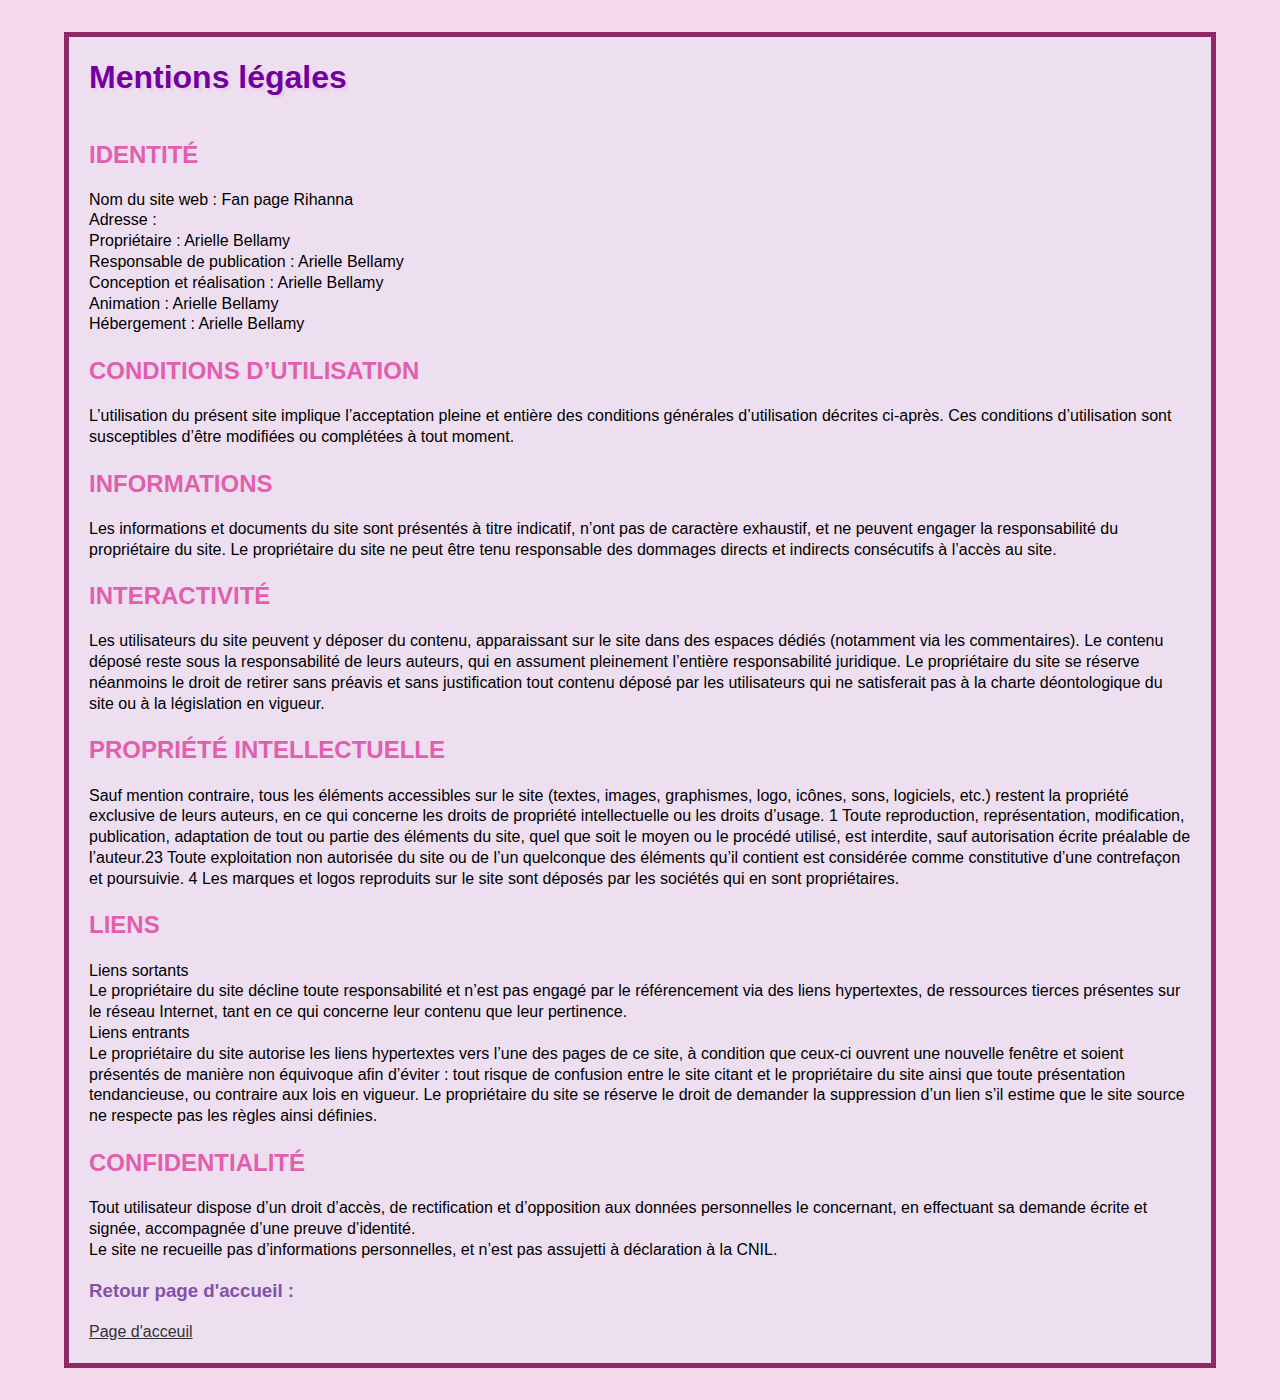
==== mentionslegales.html @ 3445dd82 "Page mentions légales" ====
<!DOCTYPE html>
<html lang="fr">
<head>
<meta charset="utf-8">
<title>Mentions légales</title>
<link href="../style.css" rel="stylesheet" type="text/css">
	</head>

<h1>Mentions légales</h1>

<h2>IDENTITÉ</h2>
Nom du site web : Fan page Rihanna<br>
Adresse : <br>
Propriétaire : Arielle Bellamy<br>
Responsable de publication : Arielle Bellamy<br>

Conception et réalisation : Arielle Bellamy<br>
Animation : Arielle Bellamy<br>
Hébergement : Arielle Bellamy<br>

<h2>CONDITIONS D’UTILISATION</h2>
L’utilisation du présent site implique l’acceptation pleine et entière des conditions générales d’utilisation décrites ci-après. Ces conditions d’utilisation sont susceptibles d’être modifiées ou complétées à tout moment.

<h2>INFORMATIONS</h2>
Les informations et documents du site sont présentés à titre indicatif, n’ont pas de caractère exhaustif, et ne peuvent engager la responsabilité du propriétaire du site.

Le propriétaire du site ne peut être tenu responsable des dommages directs et indirects consécutifs à l’accès au site.

<h2>INTERACTIVITÉ</h2>
Les utilisateurs du site peuvent y déposer du contenu, apparaissant sur le site dans des espaces dédiés (notamment via les commentaires). Le contenu déposé reste sous la responsabilité de leurs auteurs, qui en assument pleinement l’entière responsabilité juridique.

Le propriétaire du site se réserve néanmoins le droit de retirer sans préavis et sans justification tout contenu déposé par les utilisateurs qui ne satisferait pas à la charte déontologique du site ou à la législation en vigueur.

<h2>PROPRIÉTÉ INTELLECTUELLE</h2>
Sauf mention contraire, tous les éléments accessibles sur le site (textes, images, graphismes, logo, icônes, sons, logiciels, etc.) restent la propriété exclusive de leurs auteurs, en ce qui concerne les droits de propriété intellectuelle ou les droits d’usage. 1

Toute reproduction, représentation, modification, publication, adaptation de tout ou partie des éléments du site, quel que soit le moyen ou le procédé utilisé, est interdite, sauf autorisation écrite préalable de l’auteur.23

Toute exploitation non autorisée du site ou de l’un quelconque des éléments qu’il contient est considérée comme constitutive d’une contrefaçon et poursuivie. 4

Les marques et logos reproduits sur le site sont déposés par les sociétés qui en sont propriétaires.

<h2>LIENS</h2>
Liens sortants<br>
Le propriétaire du site décline toute responsabilité et n’est pas engagé par le référencement via des liens hypertextes, de ressources tierces présentes sur le réseau Internet, tant en ce qui concerne leur contenu que leur pertinence.<br>

Liens entrants<br>
Le propriétaire du site autorise les liens hypertextes vers l’une des pages de ce site, à condition que ceux-ci ouvrent une nouvelle fenêtre et soient présentés de manière non équivoque afin d’éviter :

tout risque de confusion entre le site citant et le propriétaire du site
ainsi que toute présentation tendancieuse, ou contraire aux lois en vigueur.
Le propriétaire du site se réserve le droit de demander la suppression d’un lien s’il estime que le site source ne respecte pas les règles ainsi définies.

<h2>CONFIDENTIALITÉ</h2>
Tout utilisateur dispose d’un droit d’accès, de rectification et d’opposition aux données personnelles le concernant, en effectuant sa demande écrite et signée, accompagnée d’une preuve d’identité. <br>

Le site ne recueille pas d’informations personnelles, et n’est pas assujetti à déclaration à la CNIL. 

<h3>Retour page d'accueil :</h3>
<a href="../index.html"> Page d'acceuil</a><br>
---- style.css ----
h1 {
    color: rgb(173, 72, 177);
}
h2 {
    color: rgb(226, 94, 175);
}
h3 {
    color: rgb(133, 80, 168);
}
h4 {
 color: blueviolet;
}
h5 {
  color: #955cac;
}
html {
    background-color: #f5d9ea;
  }
  body {
    width: 900px;
    margin: 0 auto;
    background-color: #eedff0;
    padding: 0 20px 20px 20px;
    border: 5px solid rgb(143, 40, 103);
  }
  h1 {
    margin: 0;
    padding: 20px 0;
    color: #72009f;
    text-shadow: 3px 3px 1px rgb(235, 209, 232);
  }
  img {
    display: block;
    margin: 0 auto;
  }
  img {
    width: 320px; 
    height: 320px; 
    object-fit: cover; 
    }

  p.refrain {
      color: rgb(193, 30, 226);
  }
  
  p.couplet {
    color: rgba(93, 4, 209, 0.993);
  }

  @media print {
    body {
        font-size: 12pt;
    }
}
 
  @media screen and (width: 600px) {
    body {
        color: red;
    }
}
@media screen and (max-width: 400px) {
  body {
      color: blue;
  }
}
* {
  box-sizing: border-box;
}

body {
  width: 90%;
  margin: 2em auto;
  font: 1em/1.3 Arial, Helvetica, sans-serif;
}

a:link,
a:visited {
  color: #333;
}

nav ul,
aside ul {
  list-style: none;
  padding: 0;
}

nav a:link,
nav a:visited {
  background-color: rgba(244, 238, 245, 0.2);
  border: 2px solid rgb(173, 79, 227);
  text-decoration: none;
  display: block;
  padding: 10px;
  color: rgb(51, 51, 51);
  font-weight: bold;
}

nav a:hover {
  background-color: rgba(207, 232, 220, 0.7);
}

.related {
  background-color: rgba(197, 79, 227, 0.3);
  border: 1px solid rgb(170, 114, 235);
  padding: 10px;
}

.sidebar {
  background-color: rgba(222, 207, 232, 0.5);
  padding: 10px;
}

article {
  margin-bottom: 1em;
}
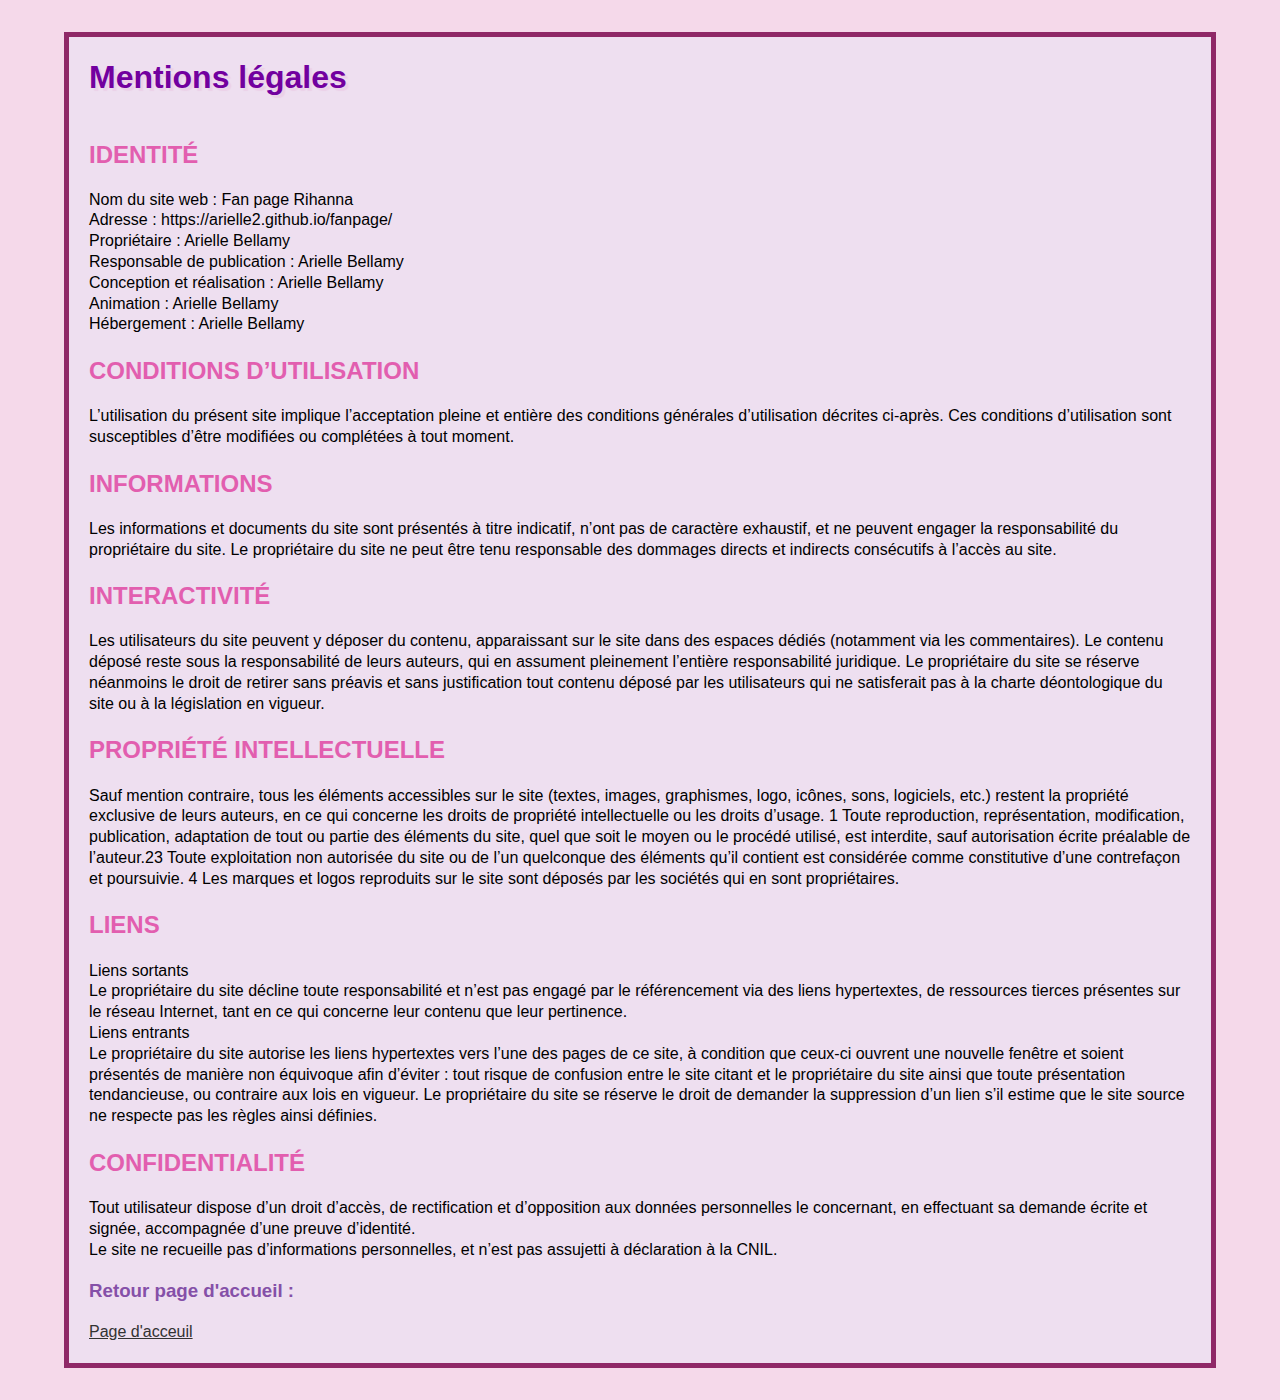
==== commit 37a8f364: "Ajout lien site dans mentions légales" ====
--- a/mentionslegales.html
+++ b/mentionslegales.html
@@ -10,7 +10,7 @@
 
 <h2>IDENTITÉ</h2>
 Nom du site web : Fan page Rihanna<br>
-Adresse : <br>
+Adresse :  https://arielle2.github.io/fanpage/ <br>
 Propriétaire : Arielle Bellamy<br>
 Responsable de publication : Arielle Bellamy<br>
 
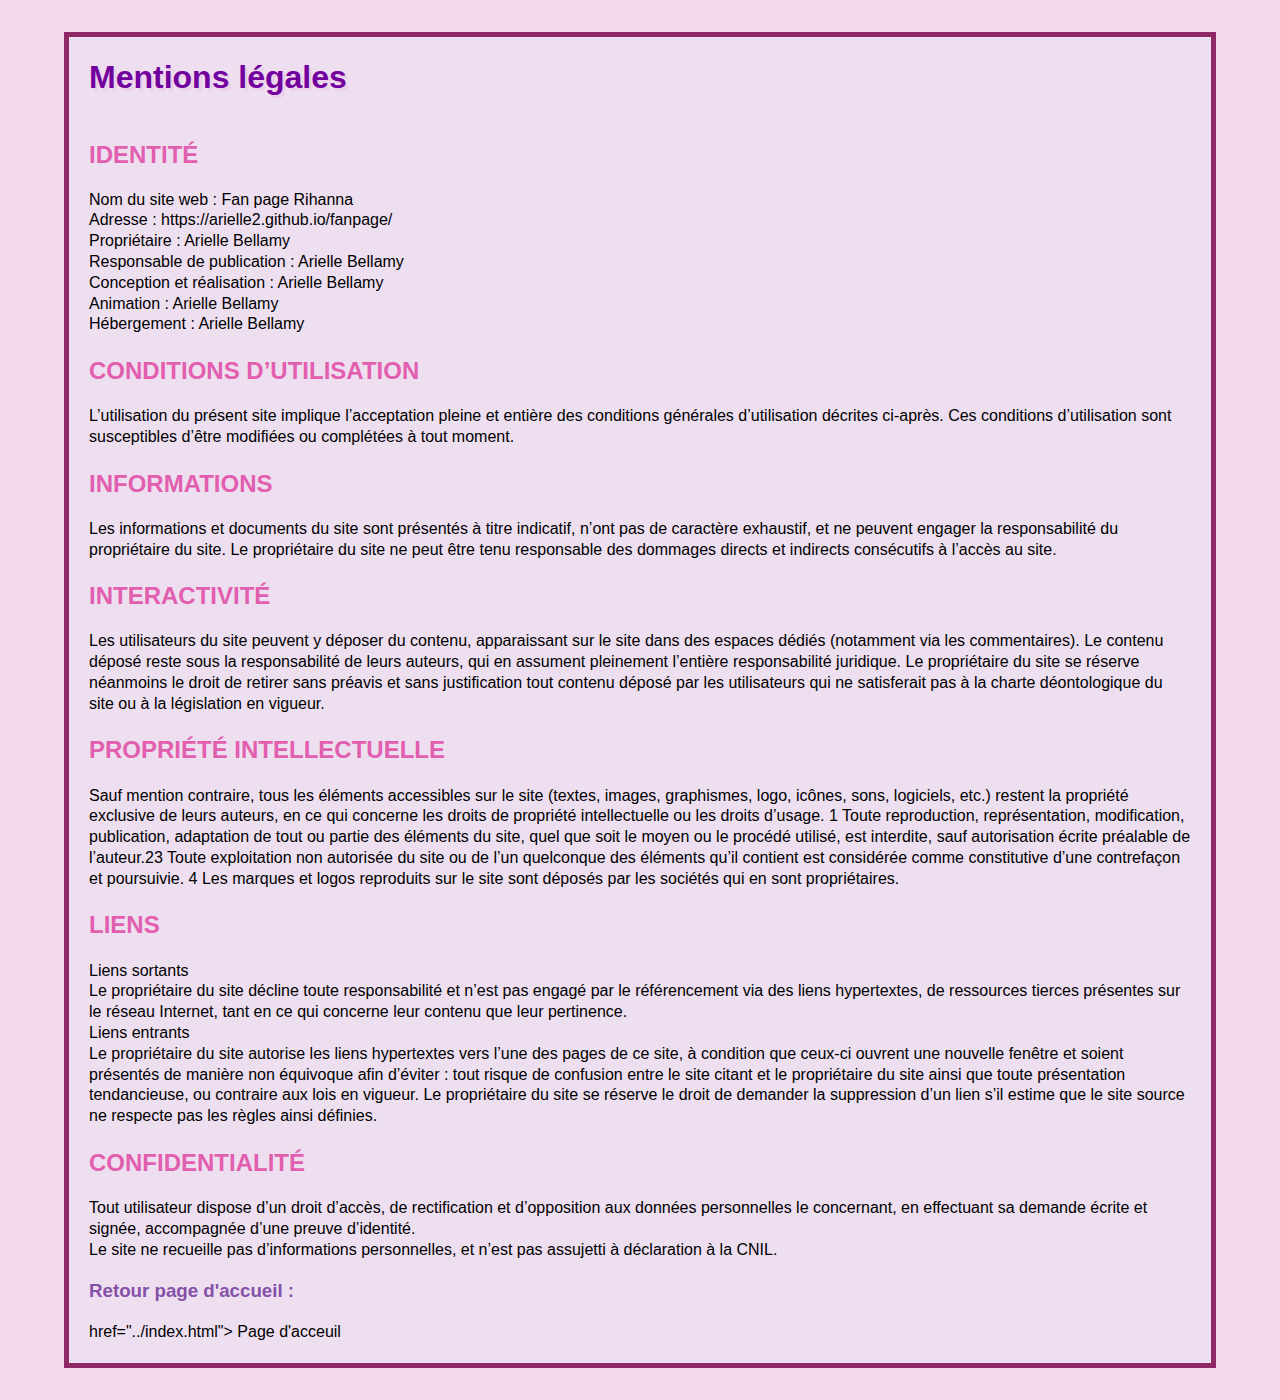
==== commit ee9d3f90: "correction" ====
--- a/mentionslegales.html
+++ b/mentionslegales.html
@@ -57,4 +57,4 @@
 Le site ne recueille pas d’informations personnelles, et n’est pas assujetti à déclaration à la CNIL. 
 
 <h3>Retour page d'accueil :</h3>
-<a href="../index.html"> Page d'acceuil</a><br>+<a> href="../index.html"> Page d'acceuil</a><br>--- a/style.css
+++ b/style.css
@@ -60,7 +60,7 @@
 }
 @media screen and (max-width: 400px) {
   body {
-      color: blue;
+      color: rgb(0, 0, 0);
   }
 }
 * {
@@ -112,4 +112,9 @@
 
 article {
   margin-bottom: 1em;
+}
+p.refrain, p.couplet {
+  margin-left: auto;
+  margin-right: auto;
+  width: 20em
 }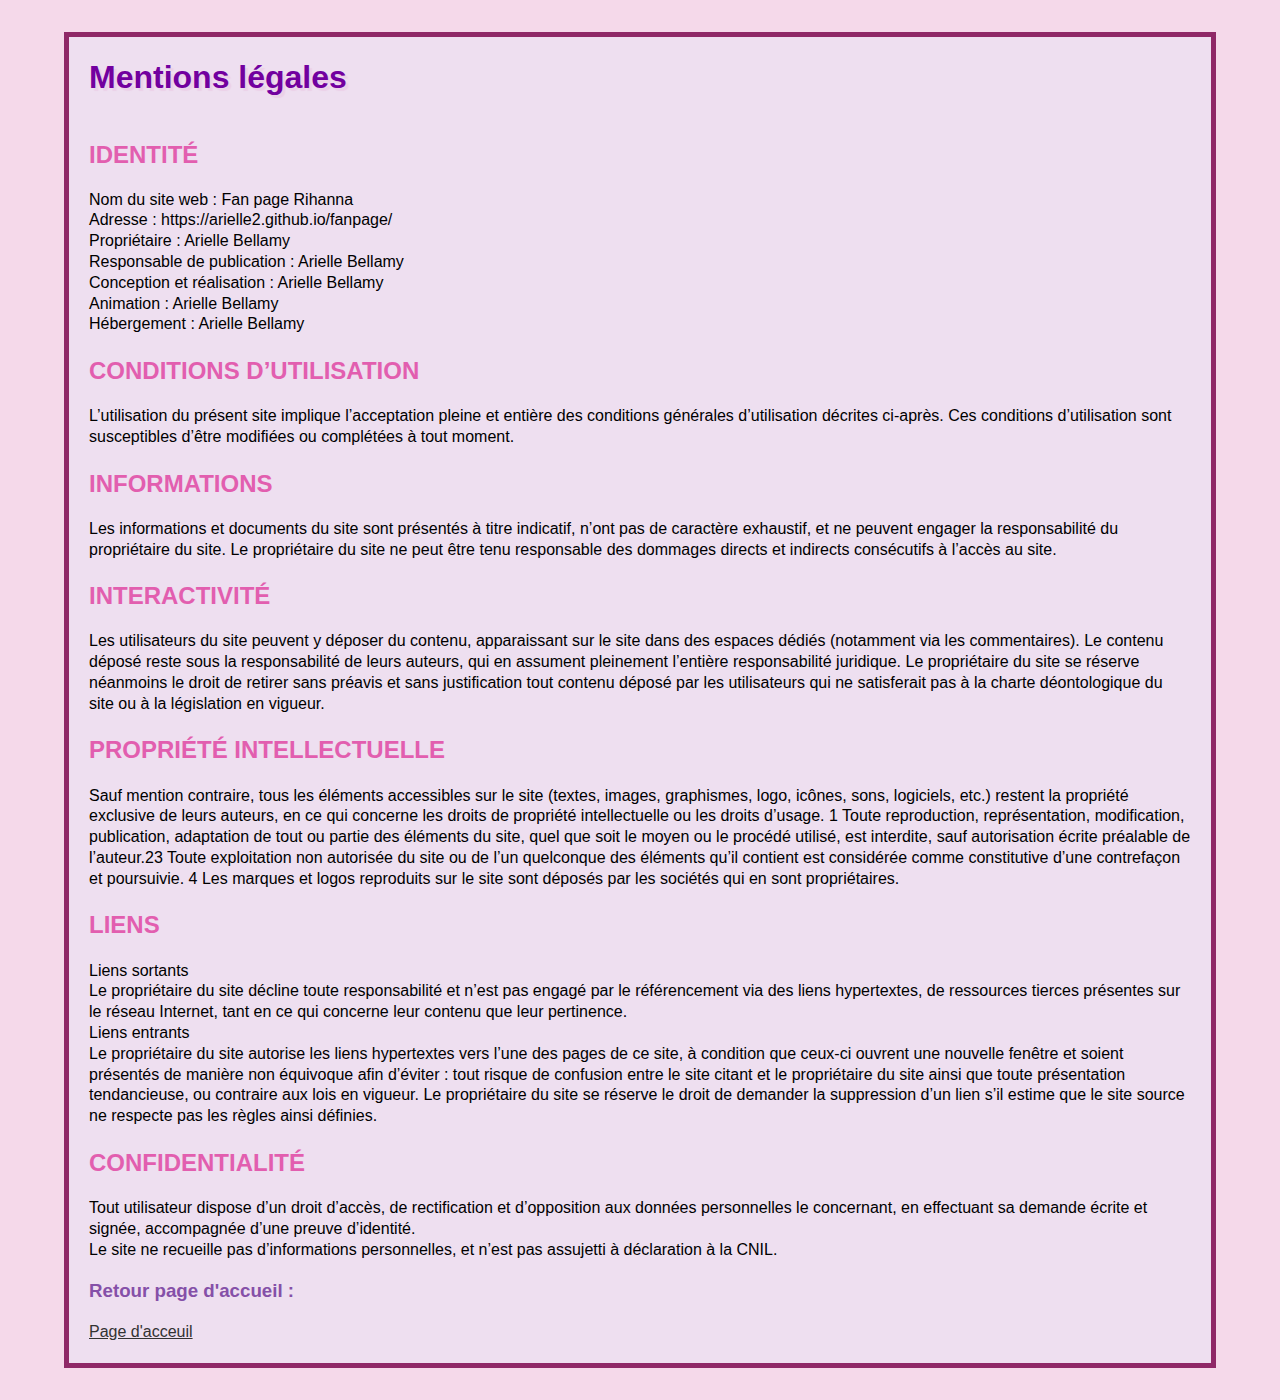
==== commit 47b54aa5: "mentions légales" ====
--- a/mentionslegales.html
+++ b/mentionslegales.html
@@ -57,4 +57,4 @@
 Le site ne recueille pas d’informations personnelles, et n’est pas assujetti à déclaration à la CNIL. 
 
 <h3>Retour page d'accueil :</h3>
-<a> href="../index.html"> Page d'acceuil</a><br>+<a href="../index.html"> Page d'acceuil</a><br>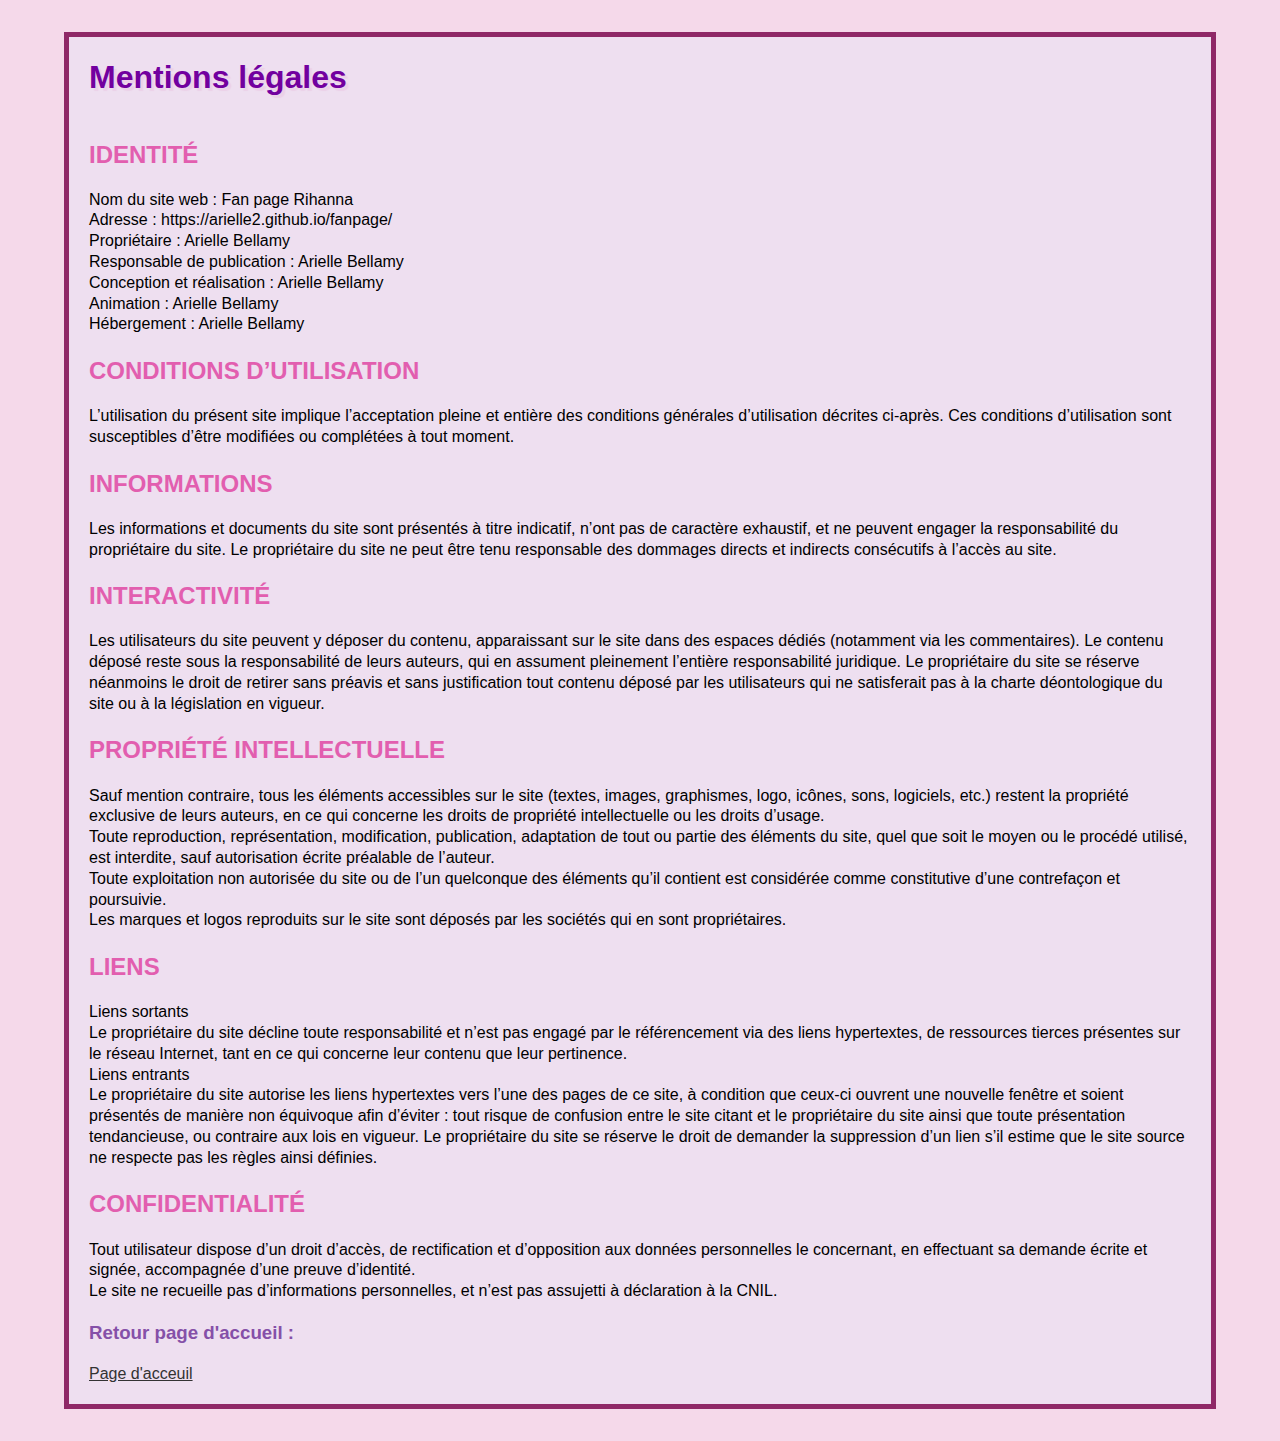
==== commit 4754ac0a: "ajout saut de ligne" ====
--- a/mentionslegales.html
+++ b/mentionslegales.html
@@ -5,6 +5,8 @@
 <title>Mentions légales</title>
 <link href="../style.css" rel="stylesheet" type="text/css">
 	</head>
+
+<body>
 
 <h1>Mentions légales</h1>
 
@@ -32,13 +34,13 @@
 Le propriétaire du site se réserve néanmoins le droit de retirer sans préavis et sans justification tout contenu déposé par les utilisateurs qui ne satisferait pas à la charte déontologique du site ou à la législation en vigueur.
 
 <h2>PROPRIÉTÉ INTELLECTUELLE</h2>
-Sauf mention contraire, tous les éléments accessibles sur le site (textes, images, graphismes, logo, icônes, sons, logiciels, etc.) restent la propriété exclusive de leurs auteurs, en ce qui concerne les droits de propriété intellectuelle ou les droits d’usage. 1
+Sauf mention contraire, tous les éléments accessibles sur le site (textes, images, graphismes, logo, icônes, sons, logiciels, etc.) restent la propriété exclusive de leurs auteurs, en ce qui concerne les droits de propriété intellectuelle ou les droits d’usage. <br>
 
-Toute reproduction, représentation, modification, publication, adaptation de tout ou partie des éléments du site, quel que soit le moyen ou le procédé utilisé, est interdite, sauf autorisation écrite préalable de l’auteur.23
+Toute reproduction, représentation, modification, publication, adaptation de tout ou partie des éléments du site, quel que soit le moyen ou le procédé utilisé, est interdite, sauf autorisation écrite préalable de l’auteur.<br>
 
-Toute exploitation non autorisée du site ou de l’un quelconque des éléments qu’il contient est considérée comme constitutive d’une contrefaçon et poursuivie. 4
+Toute exploitation non autorisée du site ou de l’un quelconque des éléments qu’il contient est considérée comme constitutive d’une contrefaçon et poursuivie. <br>
 
-Les marques et logos reproduits sur le site sont déposés par les sociétés qui en sont propriétaires.
+Les marques et logos reproduits sur le site sont déposés par les sociétés qui en sont propriétaires.<br>
 
 <h2>LIENS</h2>
 Liens sortants<br>
@@ -57,4 +59,5 @@
 Le site ne recueille pas d’informations personnelles, et n’est pas assujetti à déclaration à la CNIL. 
 
 <h3>Retour page d'accueil :</h3>
-<a href="../index.html"> Page d'acceuil</a><br>+<a href="index.html"> Page d'acceuil</a><br>
+</body>